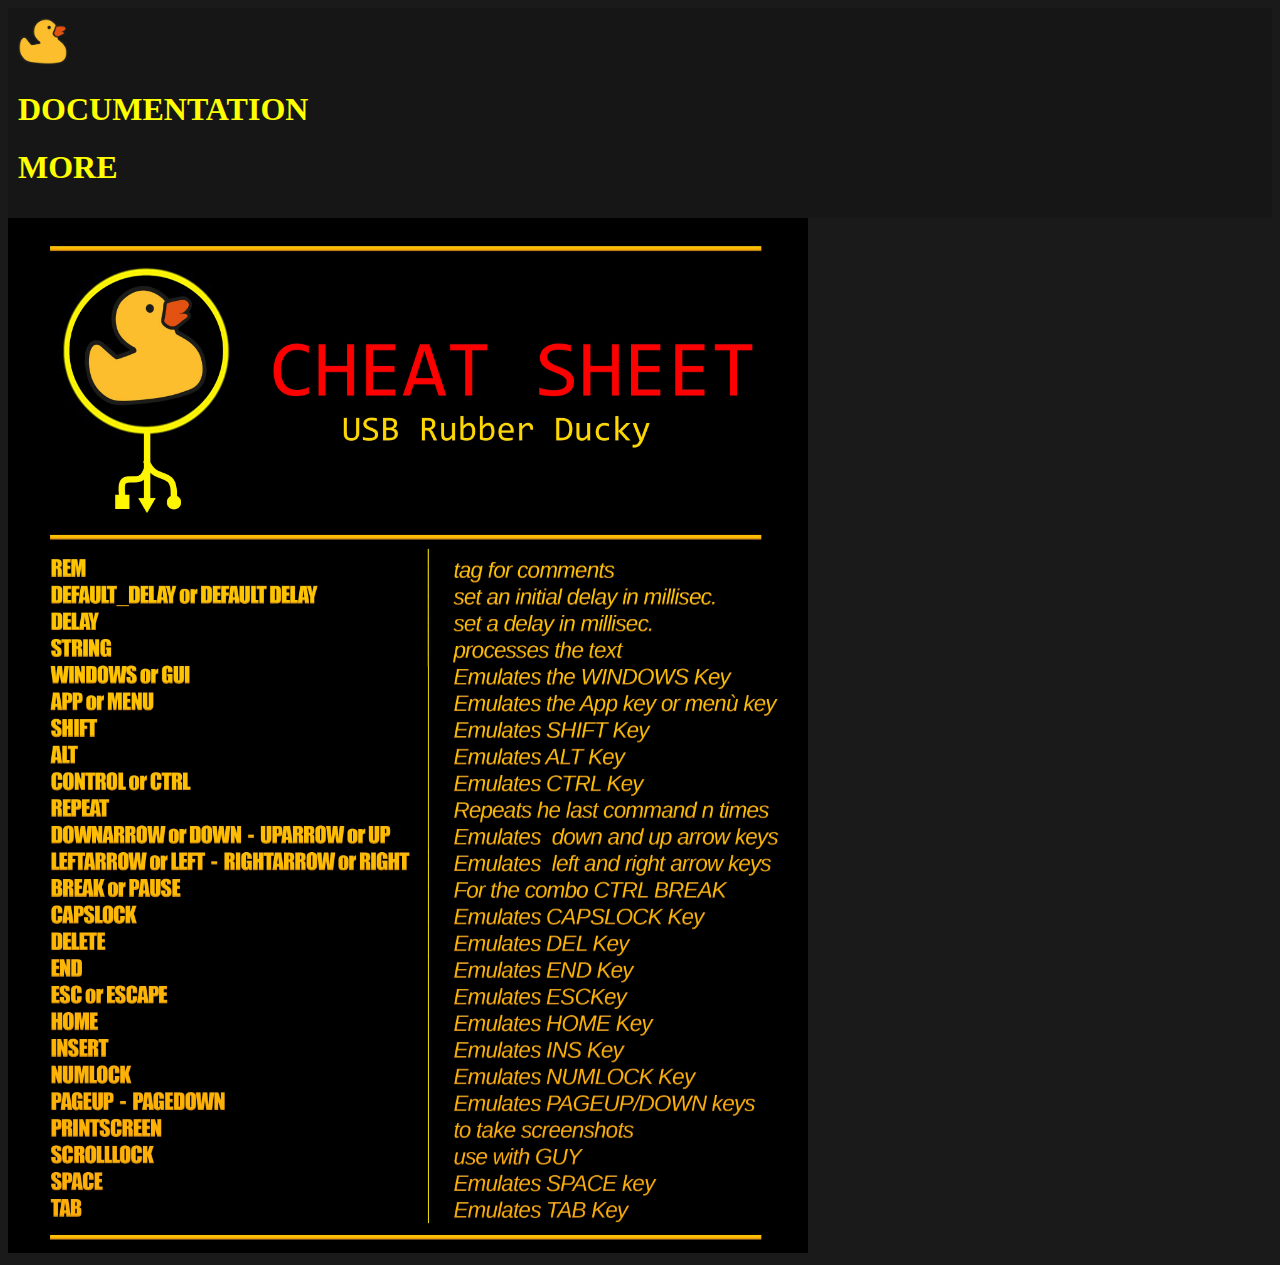
==== datasheet.html @ 64871cc1 "edit de mise en forme" ====
<!DOCTYPE html>
<html lang="fr">
<head>
    <meta charset="UTF-8">
    <meta http-equiv="X-UA-Compatible" content="IE=chrome">
    <meta name="viewport" content="width=device-width, initial-scale=1.0">
    <link rel="stylesheet" href="css/style.css">
    <link rel="shortcut icon" href="images/logo.ico" type="image/x-icon">
    <title>Datasheet | Ducky</title>
</head>
<body>
    <nav>
        <a href="index.html"><img src="images/logo.ico" alt="logo" width="50"></a>
        <h1><a href="#">DOCUMENTATION</a></h1>
        <h1><a href="more.html">MORE</a></h1>
    </nav>
    <img src="images/doc.jpg" alt="Documentation DuckyUSB" width="800px">
</body>
</html>
---- css/style.css ----
body
{
    font-family: Consolas;
    color: yellow;
    background-color: rgb(26, 26, 26);
}

textarea
{
    background-color: rgb(70, 70, 70);
    color: yellow;
    border: none;
}

textarea:focus {
    outline:  none;
}

#convert
{
    background-color: yellow;
    border-radius: 5px;
    padding: 5px;
    border: none;
}

#reset
{
    background-color: rgb(255, 187, 0);
    border-radius: 5px;
    padding: 5px;
    border: none;
}

/* #left
{

} */

nav
{
    background-color: #161616;
    padding: 10px;
}


a
{
    color: yellow;
}
/* LINK */
a:hover
{
    color: rgb(255, 196, 0);
    transition: 1000ms;
}
a{text-decoration: none;}
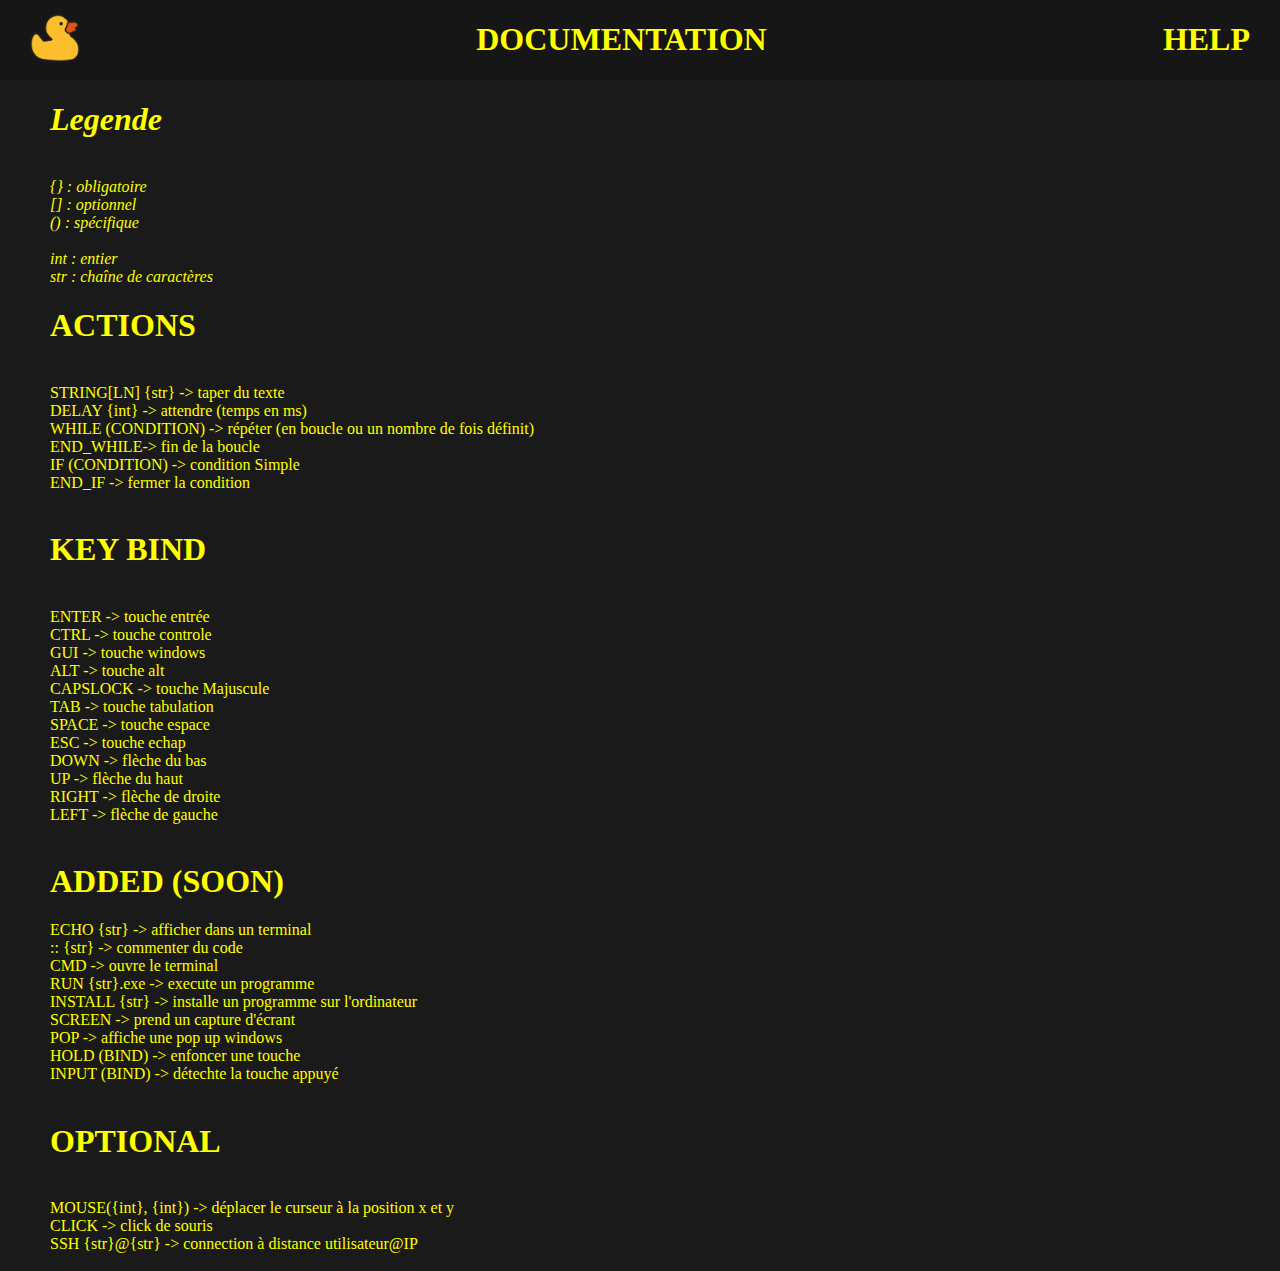
==== commit 5295c802: "convertion fonctionnel pour 1 mot, faire deux parramètre fonction convert() + système de copy foncti" ====
--- a/datasheet.html
+++ b/datasheet.html
@@ -12,8 +12,61 @@
     <nav>
         <a href="index.html"><img src="images/logo.ico" alt="logo" width="50"></a>
         <h1><a href="#">DOCUMENTATION</a></h1>
-        <h1><a href="more.html">MORE</a></h1>
+        <h1><a href="more.html">HELP</a></h1>
     </nav>
-    <img src="images/doc.jpg" alt="Documentation DuckyUSB" width="800px">
+    <div id="doc">
+        <h1><i>Legende</i></h1>
+        <br>
+        <i>
+            {} : obligatoire <br>
+            [] : optionnel <br>
+            () : spécifique <br>
+            <br>
+            int : entier <br>
+            str : chaîne de caractères
+            <br>
+        </i>
+        <h1>ACTIONS</h1><br>
+
+        STRING[LN] {str} -> taper du texte <br>
+        DELAY {int} -> attendre (temps en ms) <br>
+        WHILE (CONDITION) -> répéter (en boucle ou un nombre de fois définit) <br>
+        END_WHILE-> fin de la boucle <br>
+        IF (CONDITION) -> condition Simple<br>
+        END_IF -> fermer la condition<br>
+        <br>
+        <h1>KEY BIND</h1><br>
+
+        ENTER -> touche entrée <br>
+        CTRL -> touche controle <br>
+        GUI -> touche windows <br>
+        ALT -> touche alt <br>
+        CAPSLOCK -> touche Majuscule <br>
+        TAB -> touche tabulation <br>
+        SPACE -> touche espace <br>
+        ESC -> touche echap <br>
+        DOWN -> flèche du bas <br>
+        UP -> flèche du haut <br>
+        RIGHT -> flèche de droite <br>
+        LEFT -> flèche de gauche <br>
+        <br>
+        <h1>ADDED (SOON)</h1>
+
+        ECHO {str} -> afficher dans un terminal <br>
+        :: {str} -> commenter du code <br>
+        CMD -> ouvre le terminal <br>
+        RUN {str}.exe -> execute un programme <br>
+        INSTALL {str} -> installe un programme sur l'ordinateur <br>
+        SCREEN -> prend un capture d'écrant <br>
+        POP -> affiche une pop up windows <br>
+        HOLD (BIND) -> enfoncer une touche <br>
+        INPUT (BIND) -> détechte la touche appuyé <br>
+        <br>
+        <h1>OPTIONAL</h1><br>
+
+        MOUSE({int}, {int}) -> déplacer le curseur à la position x et y <br>
+        CLICK -> click de souris <br>
+        SSH {str}@{str} -> connection à distance utilisateur@IP <br><br>
+    </div>
 </body>
 </html>--- a/css/style.css
+++ b/css/style.css
@@ -3,17 +3,26 @@
     font-family: Consolas;
     color: yellow;
     background-color: rgb(26, 26, 26);
+    margin: 0;
 }
 
 textarea
 {
     background-color: rgb(70, 70, 70);
-    color: yellow;
+    color: rgb(212, 138, 0);
     border: none;
 }
 
 textarea:focus {
     outline:  none;
+}
+
+#copy
+{
+    background-color: #84e900;
+    border-radius: 5px;
+    padding: 5px;
+    border: none;
 }
 
 #convert
@@ -32,26 +41,43 @@
     border: none;
 }
 
-/* #left
-{
-
-} */
-
 nav
 {
     background-color: #161616;
-    padding: 10px;
+    display: flex;
+    justify-content: space-between;
+    align-items: center;
+    padding-left: 30px;
+    padding-right: 30px;
 }
 
-
+/* LINK */
 a
 {
     color: yellow;
 }
-/* LINK */
 a:hover
 {
     color: rgb(255, 196, 0);
     transition: 1000ms;
 }
-a{text-decoration: none;}+a{text-decoration: none;}
+
+#rightBottom
+{
+    position: absolute;
+    bottom: 0;
+    right: 0;
+}
+
+#leftBottom
+{
+    position: absolute;
+    bottom: 0;
+    left: 0;
+}
+
+#doc
+{
+    padding-left: 50px;
+}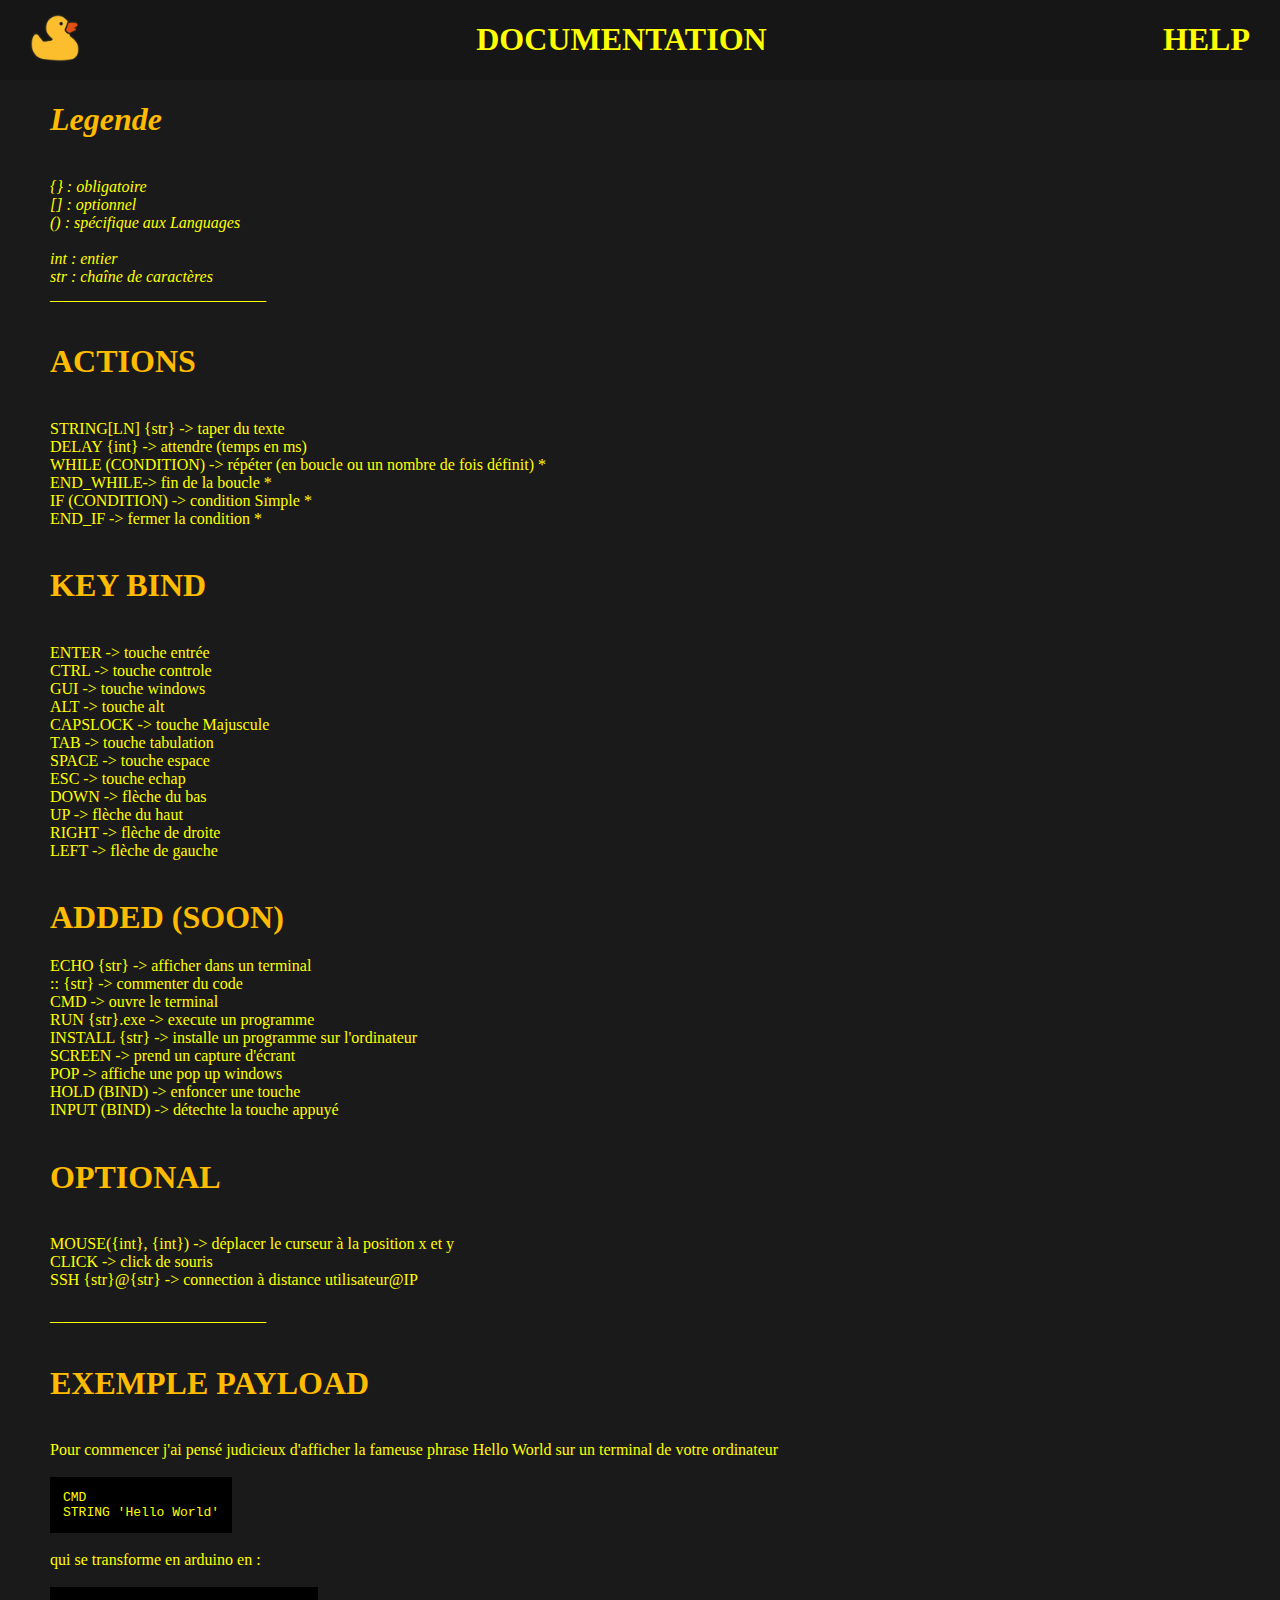
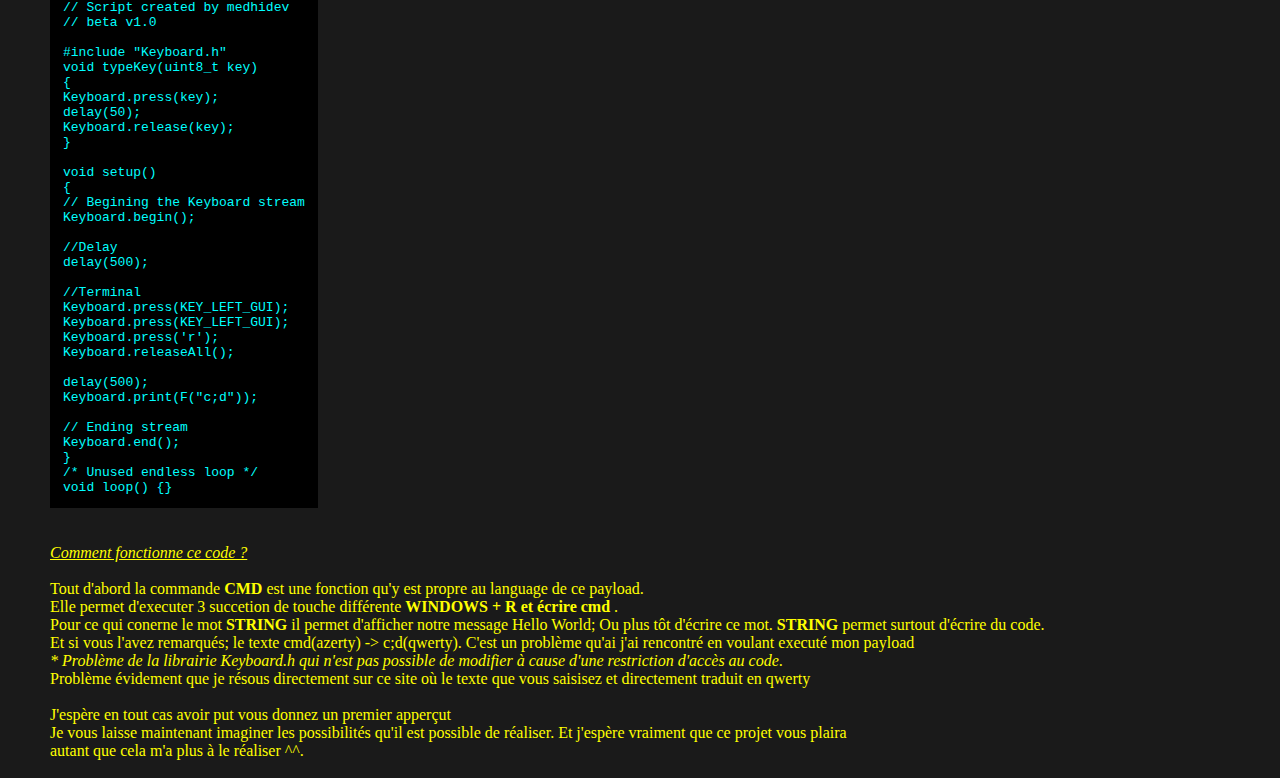
==== commit 0116f710: "Système casi fonctionnel (quelques Bug) proche de la beta" ====
--- a/datasheet.html
+++ b/datasheet.html
@@ -6,6 +6,7 @@
     <meta name="viewport" content="width=device-width, initial-scale=1.0">
     <link rel="stylesheet" href="css/style.css">
     <link rel="shortcut icon" href="images/logo.ico" type="image/x-icon">
+    <script src="script/main.js"></script>
     <title>Datasheet | Ducky</title>
 </head>
 <body>
@@ -14,26 +15,34 @@
         <h1><a href="#">DOCUMENTATION</a></h1>
         <h1><a href="more.html">HELP</a></h1>
     </nav>
+    <style>
+        h1
+        {
+            color: rgb(255, 187, 0);
+        }
+    </style>
     <div id="doc">
         <h1><i>Legende</i></h1>
         <br>
         <i>
             {} : obligatoire <br>
             [] : optionnel <br>
-            () : spécifique <br>
+            () : spécifique aux Languages<br>
             <br>
             int : entier <br>
             str : chaîne de caractères
             <br>
         </i>
+        ___________________________ <br><br>
+
         <h1>ACTIONS</h1><br>
 
         STRING[LN] {str} -> taper du texte <br>
         DELAY {int} -> attendre (temps en ms) <br>
-        WHILE (CONDITION) -> répéter (en boucle ou un nombre de fois définit) <br>
-        END_WHILE-> fin de la boucle <br>
-        IF (CONDITION) -> condition Simple<br>
-        END_IF -> fermer la condition<br>
+        WHILE (CONDITION) -> répéter (en boucle ou un nombre de fois définit) * <br>
+        END_WHILE-> fin de la boucle *<br>
+        IF (CONDITION) -> condition Simple *<br>
+        END_IF -> fermer la condition *<br>
         <br>
         <h1>KEY BIND</h1><br>
 
@@ -67,6 +76,77 @@
         MOUSE({int}, {int}) -> déplacer le curseur à la position x et y <br>
         CLICK -> click de souris <br>
         SSH {str}@{str} -> connection à distance utilisateur@IP <br><br>
+
+        ___________________________ <br><br>
+
+        <h1>EXEMPLE PAYLOAD</h1><br>
+
+        Pour commencer j'ai pensé judicieux d'afficher la fameuse phrase Hello World sur un terminal de votre ordinateur<br><br>
+        <code>
+            <table id="code">
+                <td>
+                    CMD<br>
+                    STRING 'Hello World'<br>
+                </td>
+            </table>
+        </code><br>
+
+        qui se transforme en arduino en : <br><br>
+        <code>
+            <table id="code">
+                <td style="color: aqua;">                    
+                    // Script created by medhidev <br>
+                    // beta v1.0 <br><br>
+                
+                    #include "Keyboard.h"<br>
+                    void typeKey(uint8_t key)<br>
+                    {<br>
+                        Keyboard.press(key);<br>
+                        delay(50);<br>
+                        Keyboard.release(key);<br>
+                    }<br><br>
+                
+                    void setup()<br>
+                    {<br>
+                        // Begining the Keyboard stream<br>
+                        Keyboard.begin();<br><br>
+                
+                        //Delay<br>
+                        delay(500);<br><br>
+                
+                        //Terminal<br>
+                        Keyboard.press(KEY_LEFT_GUI);<br>
+                        Keyboard.press(KEY_LEFT_GUI);<br>
+                        Keyboard.press('r');<br>
+                        Keyboard.releaseAll();<br><br>
+
+                        delay(500);<br>
+                        Keyboard.print(F("c;d"));<br><br>
+                
+                        // Ending stream<br>
+                        Keyboard.end();<br>
+                    }<br>
+                    
+                    /* Unused endless loop */<br>
+                    void loop() {}<br>
+                </td>
+            </table>
+        </code><br><br>
+        
+        <u><i>Comment fonctionne ce code ?</i></u><br><br>
+        Tout d'abord la commande <strong>CMD</strong> est une fonction qu'y est propre au language de ce <a href="more.html#payload" title="explication de ce qu'est un payload">payload</a>. <br>
+        Elle permet d'executer 3 succetion de touche différente <strong>WINDOWS + R et écrire cmd</strong> . <br>
+        Pour ce qui conerne le mot <strong>STRING</strong> il permet d'afficher notre message Hello World; Ou plus tôt d'écrire ce mot.
+        <strong>STRING</strong> permet surtout d'écrire du code. <br>
+        Et si vous l'avez remarqués; le texte cmd(azerty) -> c;d(qwerty). C'est un problème qu'ai j'ai rencontré en voulant executé mon payload<br>
+        <i>* Problème de la librairie Keyboard.h qui n'est pas possible de modifier à cause d'une restriction d'accès au code</i>. <br>
+        Problème évidement que je résous directement sur ce site où le texte que vous saisisez et directement traduit en qwerty<br><br>
+
+        J'espère en tout cas avoir put vous donnez un premier apperçut <br>
+        Je vous laisse maintenant imaginer les possibilités qu'il est possible de réaliser. Et j'espère vraiment que ce projet vous plaira <br>
+        autant que cela m'a plus à le réaliser ^^. <br><br>
+
+
     </div>
 </body>
 </html>--- a/css/style.css
+++ b/css/style.css
@@ -9,7 +9,7 @@
 textarea
 {
     background-color: rgb(70, 70, 70);
-    color: rgb(212, 138, 0);
+    color: rgb(255, 115, 0);
     border: none;
 }
 
@@ -17,9 +17,21 @@
     outline:  none;
 }
 
+table#code
+{
+    padding: 10px;
+    background-color: black;
+}
+
+#video
+{
+    display: flex;
+    justify-content: center;
+}
+
 #copy
 {
-    background-color: #84e900;
+    background-color: #00eb7d;
     border-radius: 5px;
     padding: 5px;
     border: none;
@@ -35,7 +47,7 @@
 
 #reset
 {
-    background-color: rgb(255, 187, 0);
+    background-color: rgb(255, 115, 0);
     border-radius: 5px;
     padding: 5px;
     border: none;
@@ -63,21 +75,32 @@
 }
 a{text-decoration: none;}
 
-#rightBottom
+.bas
 {
-    position: absolute;
+    background-color: #161616;
+    text-align: center;
+    padding: 10px;
+    position: fixed;
     bottom: 0;
-    right: 0;
-}
-
-#leftBottom
-{
-    position: absolute;
-    bottom: 0;
-    left: 0;
+    width: 100%;
 }
 
 #doc
 {
     padding-left: 50px;
-}+}
+
+/* Barre de défilement verticale */
+::-webkit-scrollbar {
+    width: 10px;
+}
+
+::-webkit-scrollbar-thumb {
+    background-color: #ffbb00;
+    border-radius: 5px;
+}
+
+::-webkit-scrollbar-track-piece {
+    background-color: rgb(26, 26, 26);
+    border-radius: 5px;
+}
